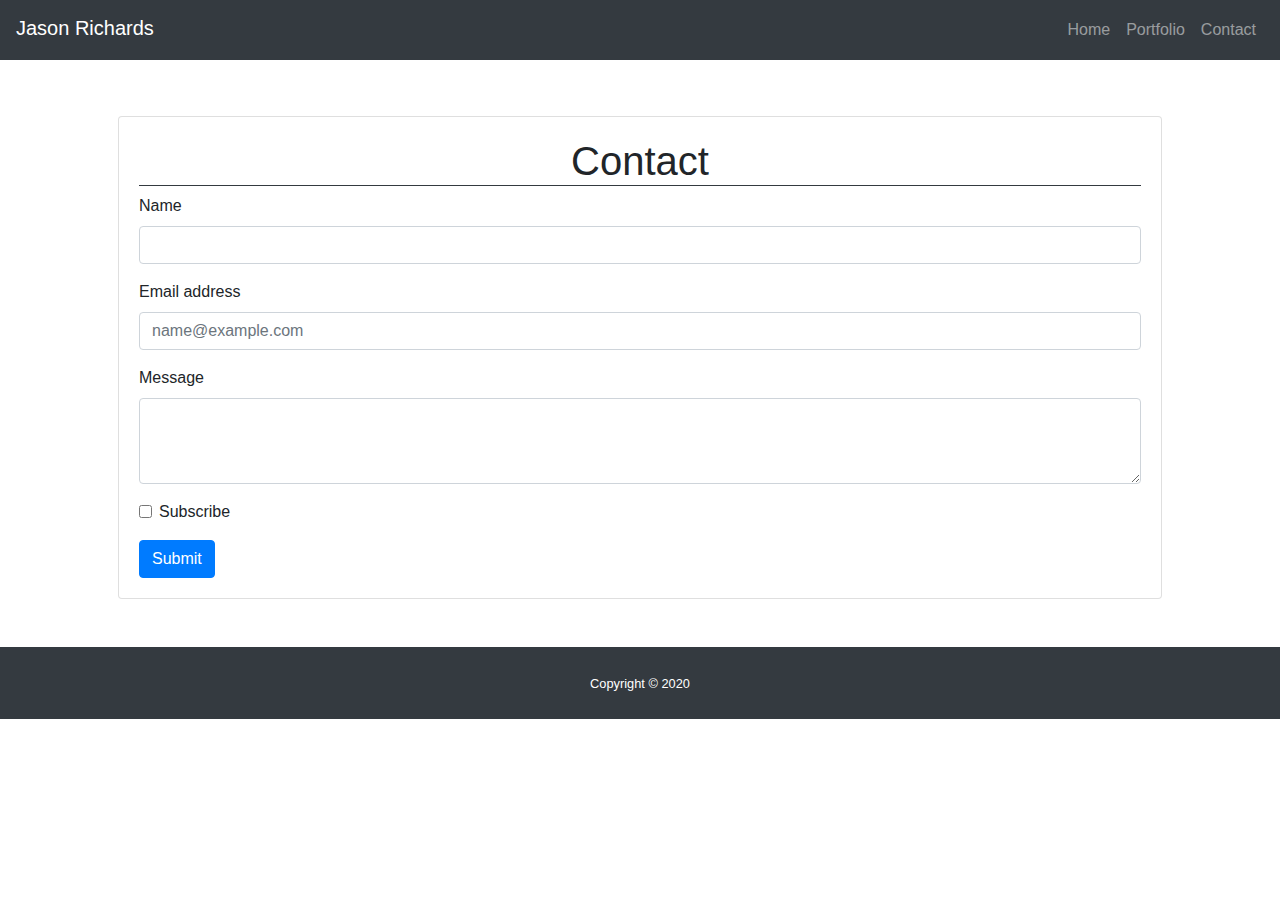
==== contact.html @ a786ac82 "making HTML more semantic" ====
<!DOCTYPE html>
<html lang="en">
  <head>
    <meta charset="UTF-8" />
    <meta name="viewport" content="width=device-width, initial-scale=1.0" />
    <title>Bootstrap_Homework_Index</title>
    <link
      rel="stylesheet"
      href="https://stackpath.bootstrapcdn.com/bootstrap/4.5.2/css/bootstrap.min.css"
      integrity="sha384-JcKb8q3iqJ61gNV9KGb8thSsNjpSL0n8PARn9HuZOnIxN0hoP+VmmDGMN5t9UJ0Z"
      crossorigin="anonymous"
    />
    <link rel="stylesheet" href="./Assets/style.css" />
  </head>

  <body style="background-color: white" class="d-flex flex-column">
    <!-- Start of the Navbar -->
    <nav class="navbar navbar-expand-lg navbar-dark bg-dark">
      <span class="navbar-brand mb-1 h1">Jason Richards</span>
      <button
        class="navbar-toggler"
        type="button"
        data-toggle="collapse"
        data-target="#navbarSupportedContent"
        aria-controls="navbarSupportedContent"
        aria-expanded="false"
        aria-label="Toggle navigation"
      >
        <span class="navbar-toggler-icon"></span>
      </button>
      <div class="collapse navbar-collapse" id="navbarSupportedContent">
        <ul class="nav navbar-nav ml-auto">
          <li class="nav-item">
            <a class="nav-link" href="./index.html">Home</a>
          </li>
          <li class="nav-item">
            <a class="nav-link" href="./portfolio.html">Portfolio</a>
          </li>
          <li class="nav-item">
            <a class="nav-link" href="./contact.html">Contact</a>
          </li>
        </ul>
      </div>
    </nav>
    <!-- End Nav -->

    <!-- Start of Content Container -->
    <div id="page-content">
      <div class="p-5 container text-center" class="top-buffer">
        <!-- Start of Row 1 -->
        <main class="row">
          <div class="col-md-12">
            <div class="card mt-2">
              <div class="card-body">
                <h1 class="border-bottom border-dark">Contact</h1>
                <div class="row">
                  <div class="col-md-12 text-left">
                    <form>
                      <div class="form-group">
                        <label for="InputName1">Name</label>
                        <input
                          type="name"
                          class="form-control"
                          id="InputName1"
                        />
                      </div>
                      <div class="form-group">
                        <label for="InputEmail1">Email address</label>
                        <input
                          type="email"
                          class="form-control"
                          id="InputEmail1"
                          aria-describedby="emailHelp"
                          placeholder="name@example.com"
                        />
                      </div>
                      <div class="form-group">
                        <label for="Message1">Message</label>
                        <textarea
                          class="form-control"
                          id="Message1"
                          rows="3"
                        ></textarea>
                      </div>
                      <div class="form-group form-check">
                        <input
                          type="checkbox"
                          class="form-check-input"
                          id="Subscribe1"
                        />
                        <label class="form-check-label" for="Subscribe1"
                          >Subscribe</label
                        >
                      </div>
                      <button type="submit" class="btn btn-primary">
                        Submit
                      </button>
                    </form>
                  </div>
                </div>
              </div>
            </div>
          </div>
        </main>
        <!-- End of Row 1 -->
      </div>
    </div>
    <!-- Start of Footer -->
    <footer id="sticky-footer" class="py-4 bg-dark text-white">
      <div class="container text-center">
        <small>Copyright &copy; 2020</small>
      </div>
    </footer>
    <!-- End of Footer -->
  </body>
</html>
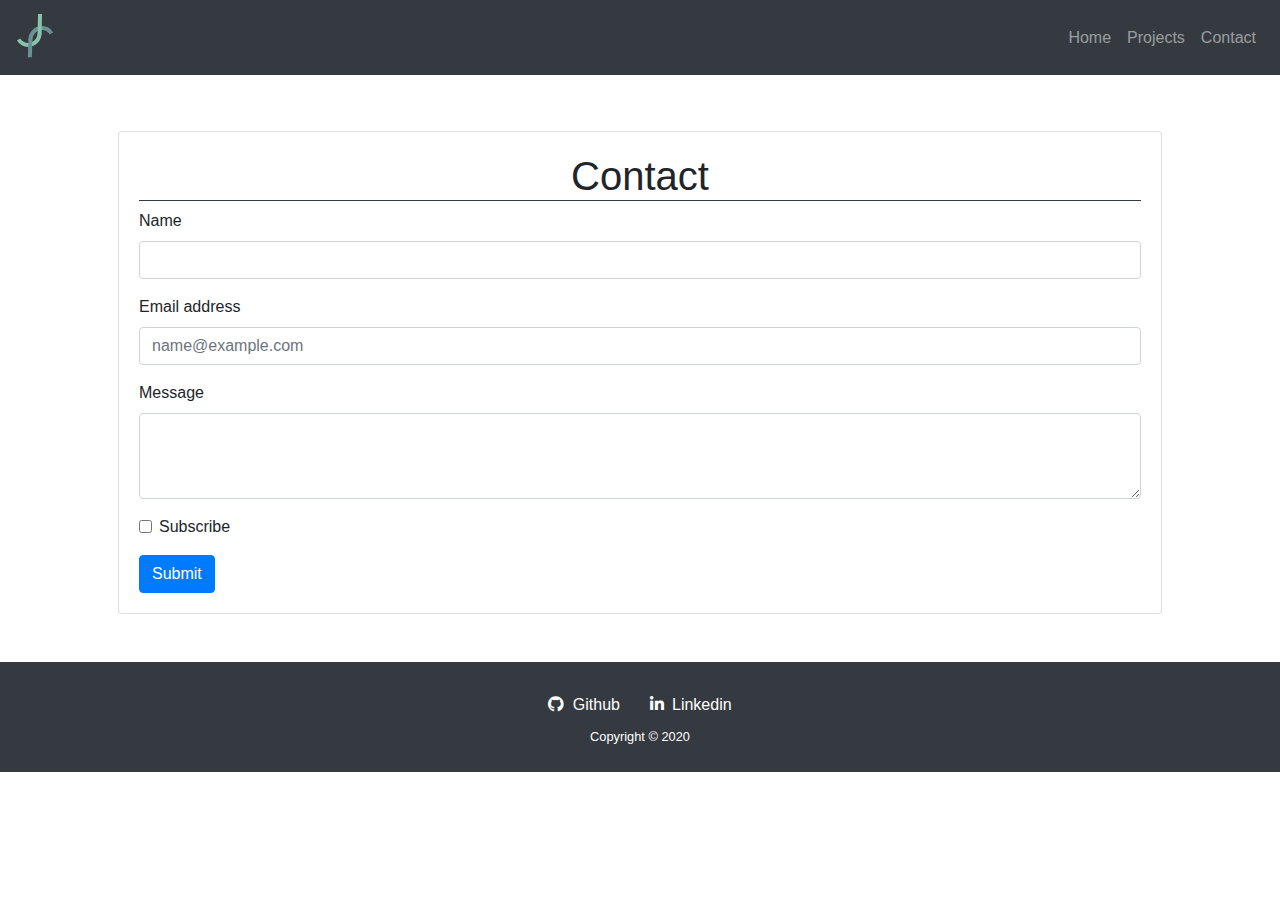
==== commit 8bf7c4a5: "added links and restyled" ====
--- a/contact.html
+++ b/contact.html
@@ -3,20 +3,31 @@
   <head>
     <meta charset="UTF-8" />
     <meta name="viewport" content="width=device-width, initial-scale=1.0" />
-    <title>Bootstrap_Homework_Index</title>
+    <title>Portfolio_Contact</title>
     <link
       rel="stylesheet"
       href="https://stackpath.bootstrapcdn.com/bootstrap/4.5.2/css/bootstrap.min.css"
       integrity="sha384-JcKb8q3iqJ61gNV9KGb8thSsNjpSL0n8PARn9HuZOnIxN0hoP+VmmDGMN5t9UJ0Z"
       crossorigin="anonymous"
     />
+    <link
+    rel="stylesheet"
+    href="https://cdnjs.cloudflare.com/ajax/libs/font-awesome/5.15.1/css/all.min.css"
+    >
     <link rel="stylesheet" href="./Assets/style.css" />
+    <link rel="icon" href="./Assets/Images/JR_logo.svg"/>
   </head>
 
   <body style="background-color: white" class="d-flex flex-column">
     <!-- Start of the Navbar -->
     <nav class="navbar navbar-expand-lg navbar-dark bg-dark">
-      <span class="navbar-brand mb-1 h1">Jason Richards</span>
+      <span class="navbar-brand mb-1 h1">
+        <img
+            src="./Assets/Images/JR_logo.svg"
+            alt="Placeholder"
+            class=""
+        />
+      </span>
       <button
         class="navbar-toggler"
         type="button"
@@ -28,13 +39,13 @@
       >
         <span class="navbar-toggler-icon"></span>
       </button>
-      <div class="collapse navbar-collapse" id="navbarSupportedContent">
-        <ul class="nav navbar-nav ml-auto">
+      <div class="collapse navbar-collapse">
+        <ul class="nav navbar-nav ml-auto" id="navbarSupportedContent">
           <li class="nav-item">
             <a class="nav-link" href="./index.html">Home</a>
           </li>
           <li class="nav-item">
-            <a class="nav-link" href="./portfolio.html">Portfolio</a>
+            <a class="nav-link" href="./portfolio.html">Projects</a>
           </li>
           <li class="nav-item">
             <a class="nav-link" href="./contact.html">Contact</a>
@@ -108,6 +119,15 @@
     <!-- Start of Footer -->
     <footer id="sticky-footer" class="py-4 bg-dark text-white">
       <div class="container text-center">
+        <small>
+          <a href="https://github.com/jrkrichards">
+            <button type="button" class="btn btn-git text-center text-white"><i class="fab fa-github pr-1 text-center text-white"></i> Github</button>
+          </a>
+          <a href="https://www.linkedin.com/in/jrkrichards/">
+            <button type="button" class="btn btn-li text-center text-white"><i class="fab fa-linkedin-in pr-1 text-center text-white"></i> Linkedin</button>
+          </a>
+          <br>
+        </small>            
         <small>Copyright &copy; 2020</small>
       </div>
     </footer>
